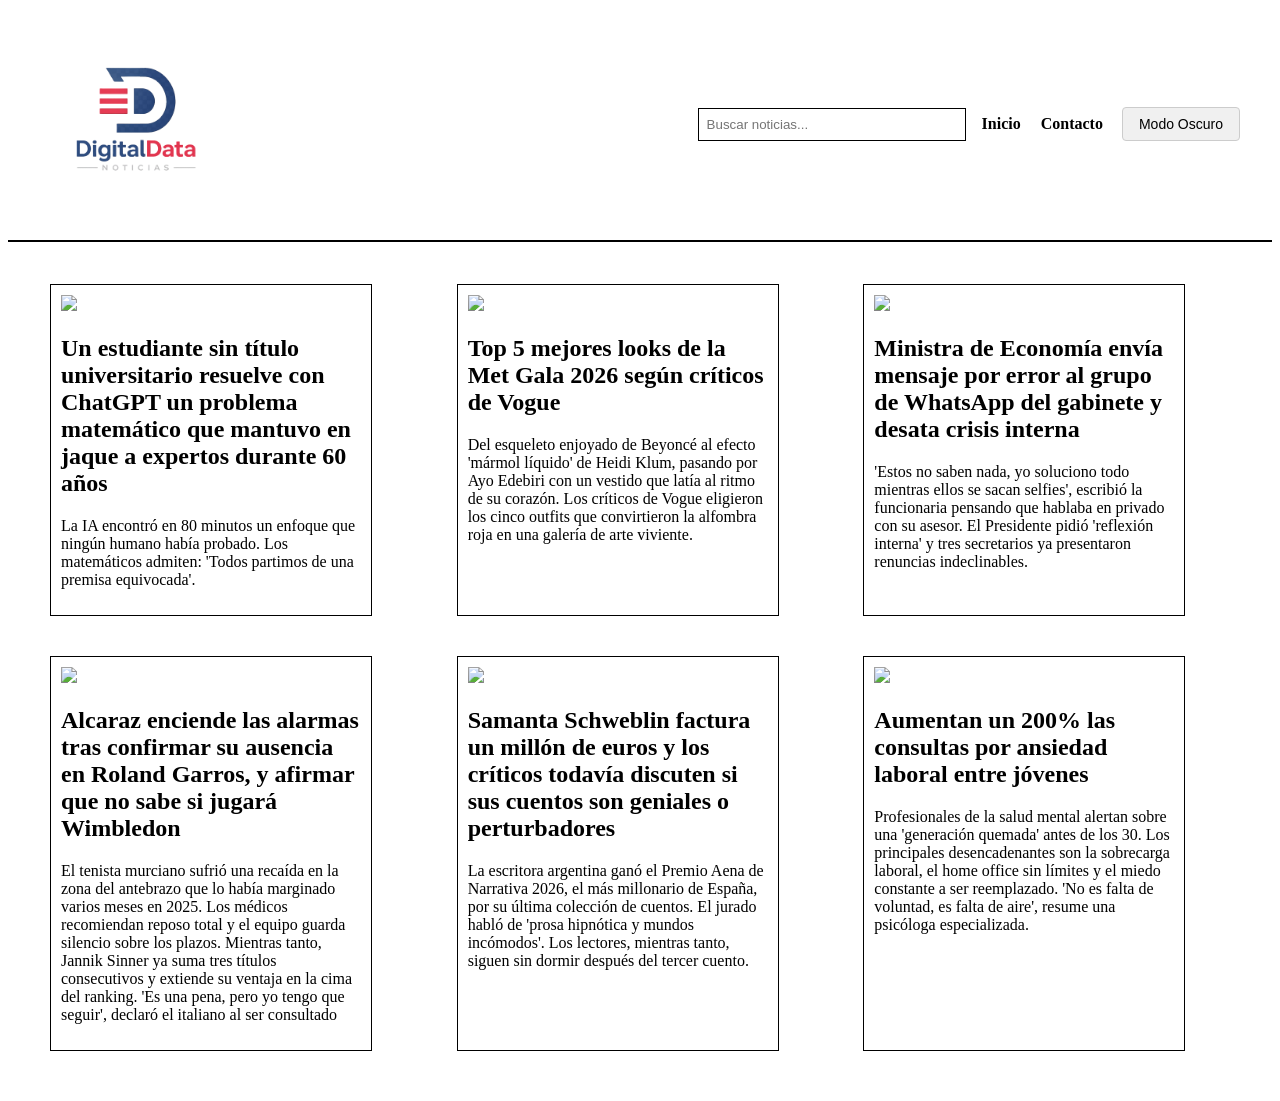
==== index.html @ 7c07e156 "Fix: merge concluido de la rama" ====
<!DOCTYPE html>
<html lang="en">
<head>
    <meta charset="UTF-8">
    <meta name="viewport" content="width=device-width, initial-scale=1.0">
    <title>Portal de Noticias - DigitalData</title>
    <link rel="stylesheet" href="css/style.css">
    <link rel="stylesheet" href="css/dark_mode.css">
</head>
<body>
    <header class="header-principal">
        <img src="assets/imagen_logo.png" alt="Logo DigitalData" id="imagen_logo">
        <section class="contenedor-buscador">
            <input type="text" id="buscador" placeholder="Buscar noticias...">
        </section>
        <nav class="menu">
            <a href="#">Inicio</a>
            <a href="#">Contacto</a>
        </nav>
    </header>

    <main id="contenedor-noticias"> </main>
    <script src="js/main.js"></script>
    <script src="js/dark_mode.js"></script>
</body>
</html>
---- css/style.css ----
.header-principal {
    display: flex; 
    justify-content: space-between; 
    align-items: center;
    padding: 1rem 2rem;
    background-color: white;
    border-bottom: 2px solid black;
    position: relative;
}

#imagen_logo{
   margin-right: auto;       
    width: 200px;       
    height: auto;
}

.contenedor-buscador input {
    padding: 0.5rem;
    width: 250px;
    border: 1px solid black;
}

.menu a {
    text-decoration: none;
    color: black;
    margin-left: 1rem;
    font-weight: bold;
}

body {
    transition: background 0.4s, color 0.4s;
}

#contenedor-noticias {
    display: grid; 
    grid-template-columns: repeat(3, 1fr); 
    gap: 20px; 
    padding: 2rem;
}

.noticia-card {
    border: 1px solid black;
    padding: 1rem;
    background-color: white;
    display: flex;
    flex-direction: column;
}

.noticia-card:hover { 
    transform: scale(1.08);
    box-shadow: 0px 10px 20px rgba(0, 0, 0, 0.4);
}
---- css/dark_mode.css ----
body {
    background-color: #ffffff;
    color: #000000;
}

body.modo-oscuro {
    background-color: #1a1a1a;
    color: #ffffff;
}

body.modo-oscuro .header-principal {
    background-color: #000000;
    color: #ffffff;
    border-color: #555555;
}

body.modo-oscuro .contenedor-buscador input {
    background-color: #333333;
    color: #ffffff;
    border-color: #555555;
}

body.modo-oscuro .menu a {
    color: #ffffff;
}

body.modo-oscuro .noticia-card {
    background-color: #2d2d2d;
    border-color: #555555;
    color: #ffffff;
}

.tema-boton {
    padding: 8px 16px;
    margin-left: 15px;
    cursor: pointer;
    font-size: 14px;
    border-radius: 4px;
    border: 1px solid #ccc;
    background-color: #f0f0f0;
    color: #000000;
    transition: background-color 0.3s ease, color 0.3s ease, border-color 0.3s ease;
}

body.modo-oscuro .tema-boton {
    background-color: #333333;
    color: #ffffff;
    border-color: #555555;
}
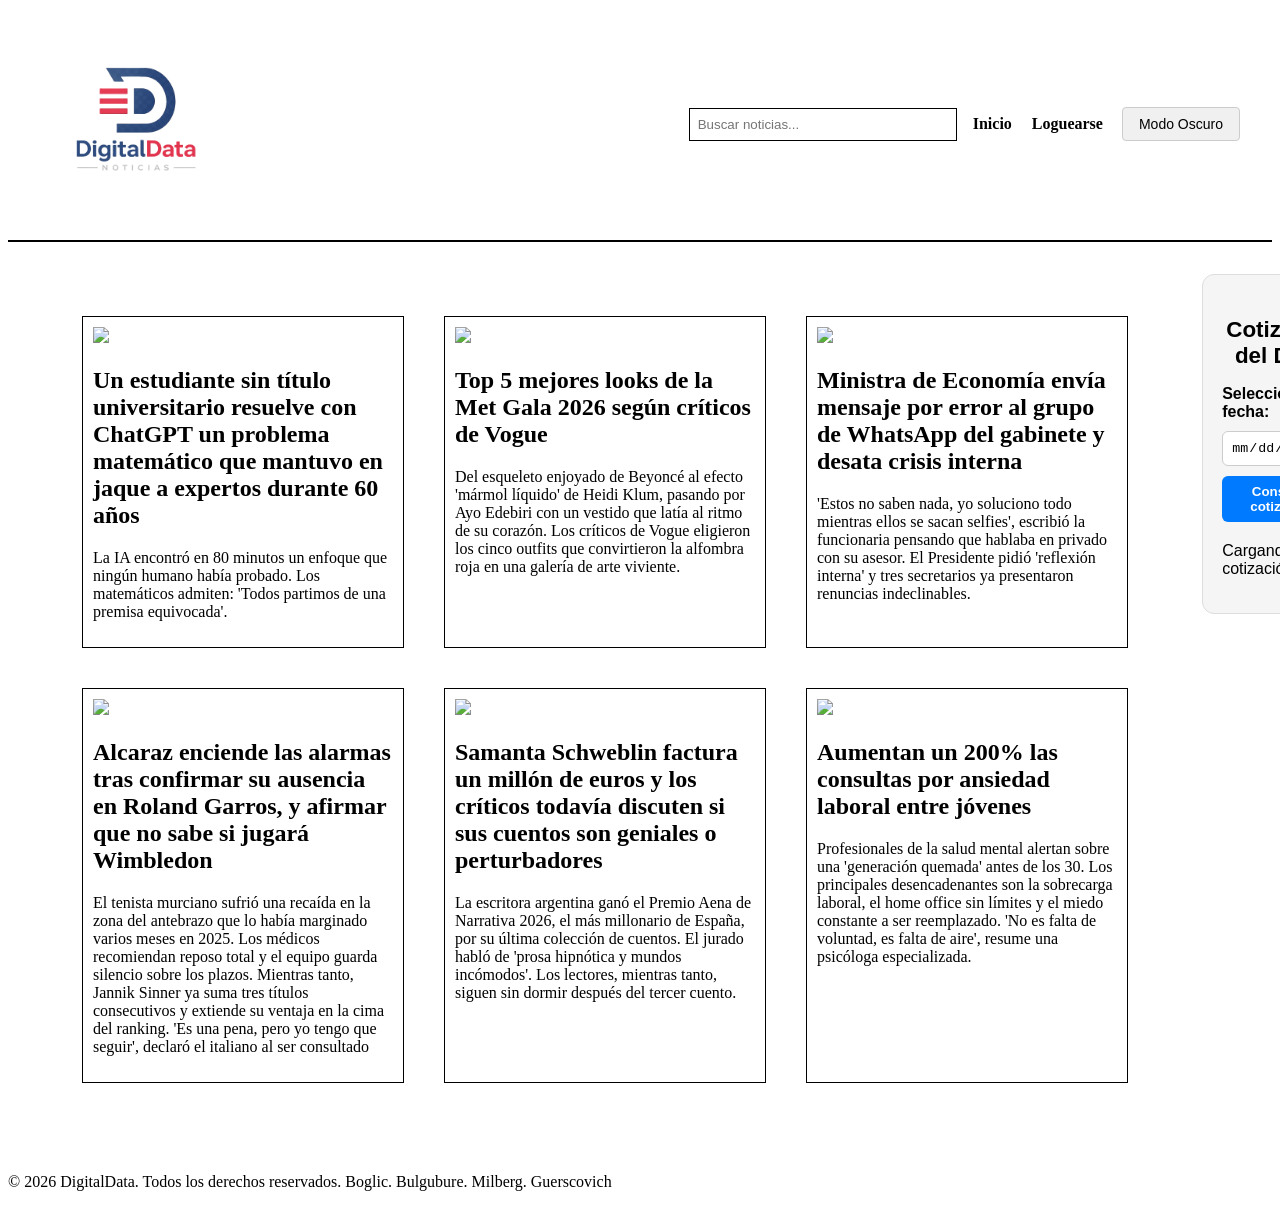
==== commit 7a9caf2f: "Merge pull request #12 from kevdea247/FIX-LOGIN-ADMIN-IMPL se fixea funcion en login y se agrega con" ====
--- a/index.html
+++ b/index.html
@@ -1,26 +1,50 @@
 <!DOCTYPE html>
 <html lang="en">
-<head>
+<head> 
     <meta charset="UTF-8">
     <meta name="viewport" content="width=device-width, initial-scale=1.0">
     <title>Portal de Noticias - DigitalData</title>
     <link rel="stylesheet" href="css/style.css">
     <link rel="stylesheet" href="css/dark_mode.css">
-</head>
+    <link rel="stylesheet" href="css/api_dolar.css">
+ </head>
 <body>
     <header class="header-principal">
         <img src="assets/imagen_logo.png" alt="Logo DigitalData" id="imagen_logo">
         <section class="contenedor-buscador">
             <input type="text" id="buscador" placeholder="Buscar noticias...">
         </section>
+     
         <nav class="menu">
             <a href="#">Inicio</a>
-            <a href="#">Contacto</a>
+            <a href="admin.html">Loguearse</a>
         </nav>
     </header>
 
-    <main id="contenedor-noticias"> </main>
+    <section id="contenedor-principal"> 
+        <main id="contenedor-noticias"> </main>
+        
+        <aside id="aside" class="aside-dolar">
+                <h3>Cotización del Dólar</h3>
+
+                <form id="form-dolar">
+                    <label for="fecha-dolar">Seleccioná una fecha: </label>
+                    <input type="date" id="fecha-dolar" name="fecha" max="2026-05-22" required>
+                    <button type="submit">Consultar cotización</button>
+                </form>
+                
+                <section id="contenedor-cotizaciones">
+                    <p>Cargando última cotización </p>
+                </section>
+        </aside>
+    
+    </section>
+    <footer>
+    <p>&copy; 2026 DigitalData. Todos los derechos reservados. Boglic. Bulgubure. Milberg. Guerscovich </p>
+    </footer>
+
     <script src="js/main.js"></script>
     <script src="js/dark_mode.js"></script>
+    <script src="js/api_dolar.js"></script> 
 </body>
 </html>
--- a/css/api_dolar.css
+++ b/css/api_dolar.css
@@ -0,0 +1,117 @@
+#contenedor-principal {
+    display: flex;
+    gap: 2rem;
+    padding: 2rem;
+    max-width: 1400px;
+    margin: 0 auto;
+}
+
+#contenedor-noticias {
+    flex: 3;
+    display: grid;
+    grid-template-columns: repeat(3, 1fr);
+    gap: 20px;
+}
+
+/* Estilos del aside */
+.aside-dolar {
+    flex: 1;
+    background-color: #f5f5f5;
+    border-radius: 12px;
+    padding: 1.2rem;
+    height: fit-content;
+    position: sticky;
+    top: 1rem;
+    border: 1px solid #ddd;
+    font-family: Arial, sans-serif;
+}
+
+.aside-dolar h3 {
+    font-size: 1.4rem;
+    margin-bottom: 1rem;
+    text-align: center;
+}
+
+.aside-dolar form {
+    display: flex;
+    flex-direction: column;
+    gap: 10px;
+    margin-bottom: 20px;
+}
+
+.aside-dolar label {
+    font-weight: bold;
+}
+
+.aside-dolar input {
+    padding: 8px;
+    border: 1px solid #ccc;
+    border-radius: 6px;
+}
+
+.aside-dolar button {
+    padding: 8px;
+    background-color: #007bff;
+    color: white;
+    border: none;
+    border-radius: 6px;
+    cursor: pointer;
+    font-weight: bold;
+}
+
+.aside-dolar button:hover {
+    background-color: #0056b3;
+}
+
+#resultado-dolar {
+    margin-top: 15px;
+}
+
+#resultado-dolar p {
+    margin: 8px 0;
+}
+
+.fecha-consulta {
+    font-size: 0.7rem;
+    color: #666;
+    text-align: center;
+    margin-top: 12px;
+}
+
+/* Modo oscuro */
+body.modo-oscuro .aside-dolar {
+    background-color: #2d2d2d;
+    border-color: #555;
+    color: #eee;
+}
+
+body.modo-oscuro .aside-dolar input {
+    background-color: #333;
+    color: #fff;
+    border-color: #555;
+}
+
+body.modo-oscuro .fecha-consulta {
+    color: #aaa;
+}
+
+/* Responsive */
+@media (max-width: 900px) {
+    #contenedor-principal {
+        flex-direction: column;
+    }
+    
+    #contenedor-noticias {
+        grid-template-columns: repeat(2, 1fr);
+    }
+    
+    .aside-dolar {
+        position: static;
+    }
+}
+
+@media (max-width: 600px) {
+    #contenedor-noticias {
+        grid-template-columns: 1fr;
+    }
+}
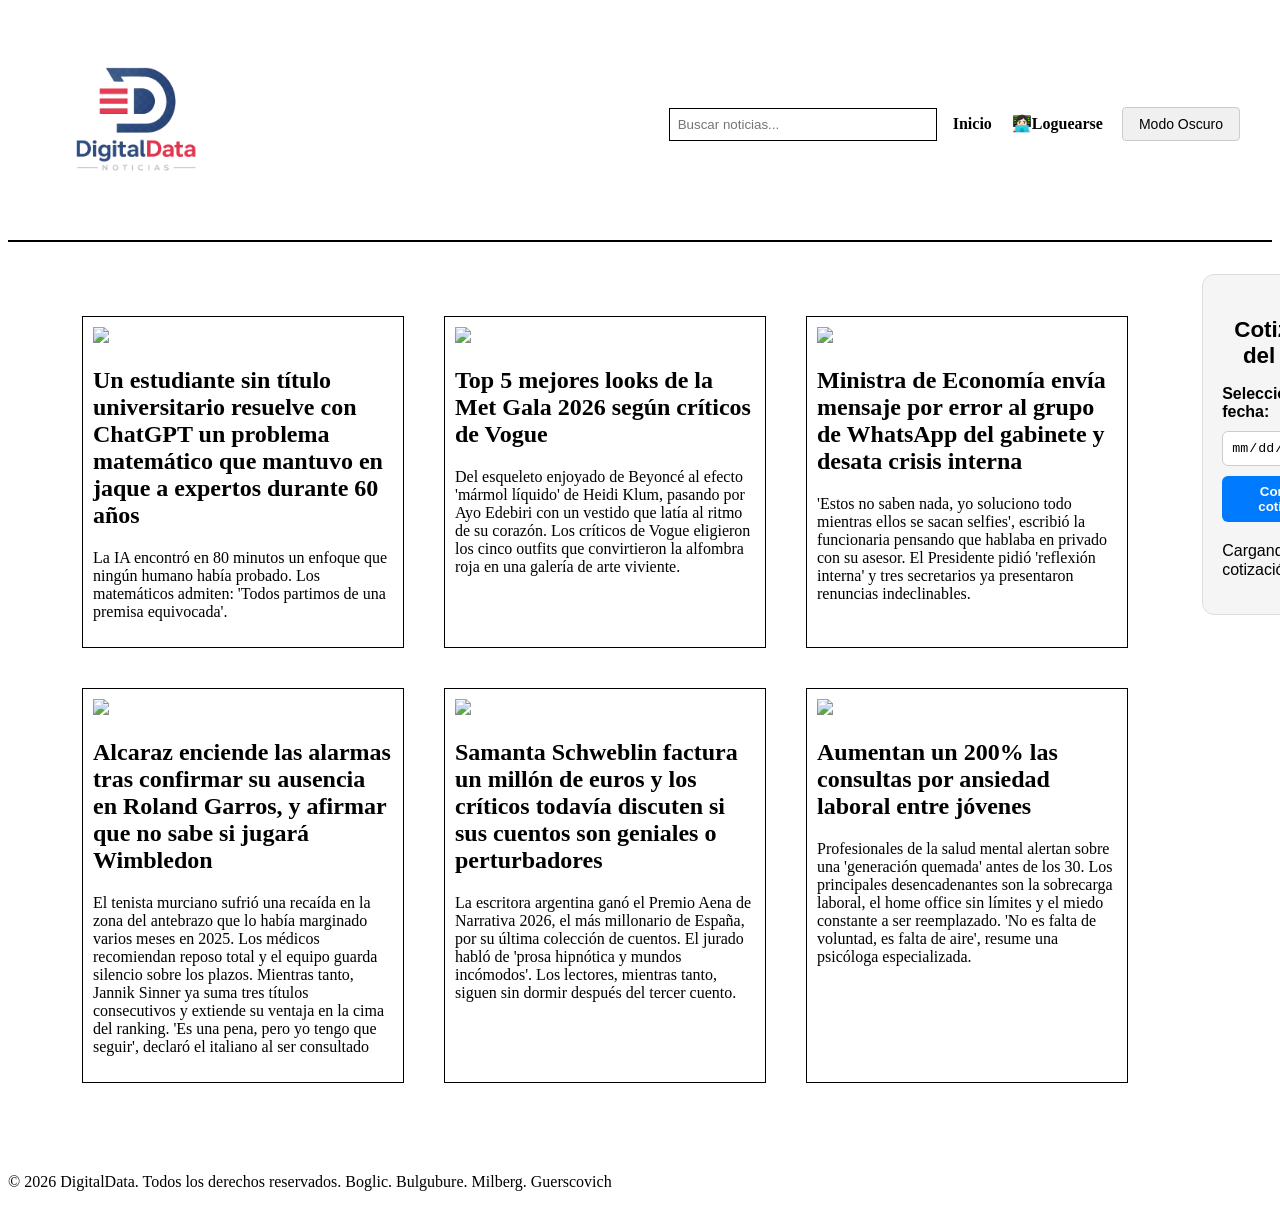
==== commit a90e2738: "Merge pull request #13 from kevdea247/formatear-fecha Se implementó nueva branch para la función for" ====
--- a/index.html
+++ b/index.html
@@ -17,7 +17,7 @@
      
         <nav class="menu">
             <a href="#">Inicio</a>
-            <a href="admin.html">Loguearse</a>
+            <a href="admin.html"> 👩🏻‍💻Loguearse</a>
         </nav>
     </header>
 
@@ -29,12 +29,12 @@
 
                 <form id="form-dolar">
                     <label for="fecha-dolar">Seleccioná una fecha: </label>
-                    <input type="date" id="fecha-dolar" name="fecha" max="2026-05-22" required>
+                    <input type="date" id="fecha-dolar" name="fecha" max="${today.toISOString().split('T')[0]}" required>
                     <button type="submit">Consultar cotización</button>
                 </form>
                 
                 <section id="contenedor-cotizaciones">
-                    <p>Cargando última cotización </p>
+                    <p>Cargando última cotización⏳...</p>
                 </section>
         </aside>
     
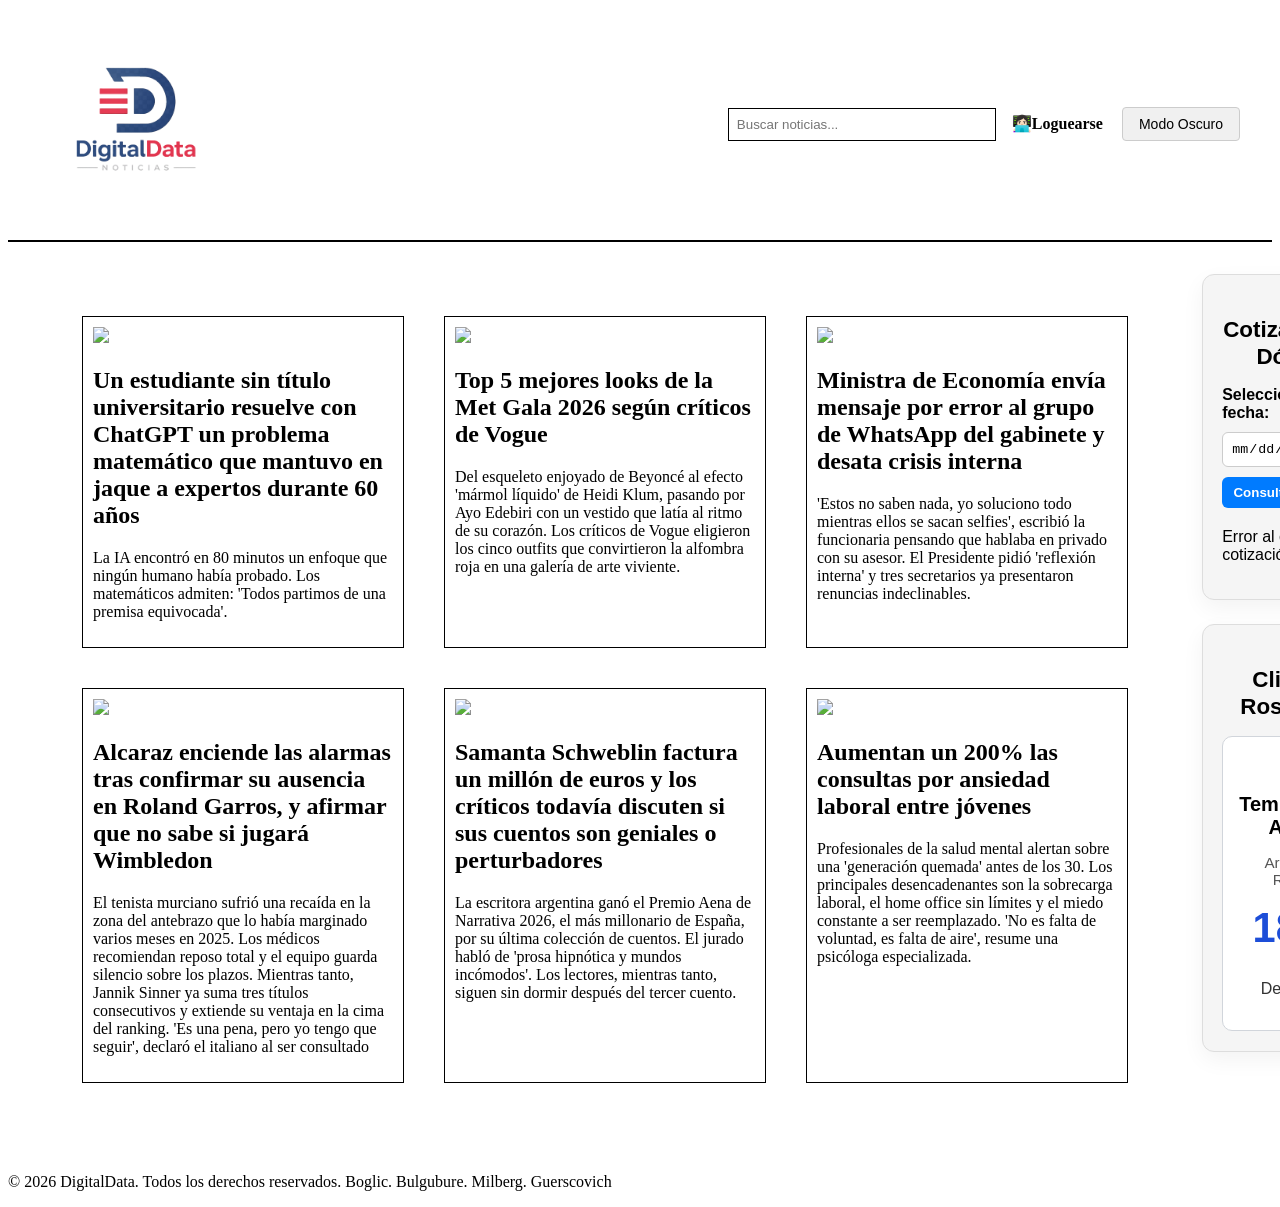
==== commit 753f2db1: "integracion de API externa de clima en tiempo real" ====
--- a/index.html
+++ b/index.html
@@ -6,7 +6,7 @@
     <title>Portal de Noticias - DigitalData</title>
     <link rel="stylesheet" href="css/style.css">
     <link rel="stylesheet" href="css/dark_mode.css">
-    <link rel="stylesheet" href="css/api_dolar.css">
+    <link rel="stylesheet" href="css/api_externas.css">
  </head>
 <body>
     <header class="header-principal">
@@ -16,26 +16,34 @@
         </section>
      
         <nav class="menu">
-            <a href="#">Inicio</a>
-            <a href="admin.html"> 👩🏻‍💻Loguearse</a>
+            <a href="admin.html" id="enlace-login"> 👩🏻‍💻Loguearse</a>
         </nav>
     </header>
 
     <section id="contenedor-principal"> 
         <main id="contenedor-noticias"> </main>
         
-        <aside id="aside" class="aside-dolar">
-                <h3>Cotización del Dólar</h3>
+        <aside id="aside">
+            <section class="aside-card aside-dolar">
+                <h3>Cotización del Dólar💵</h3>
 
                 <form id="form-dolar">
                     <label for="fecha-dolar">Seleccioná una fecha: </label>
-                    <input type="date" id="fecha-dolar" name="fecha" max="${today.toISOString().split('T')[0]}" required>
+                    <input type="date" id="fecha-dolar" name="fecha" max="" required>
                     <button type="submit">Consultar cotización</button>
                 </form>
                 
                 <section id="contenedor-cotizaciones">
                     <p>Cargando última cotización⏳...</p>
                 </section>
+            </section>
+
+            <section class="aside-card aside-clima">
+                <h3>Clima de Rosario ☀️</h3>
+                <section id="clima-container" class="clima-box">
+                    <p class="cargando">Consultando satélite meteorológico...</p>
+                </section>
+            </section>
         </aside>
     
     </section>
@@ -45,6 +53,6 @@
 
     <script src="js/main.js"></script>
     <script src="js/dark_mode.js"></script>
-    <script src="js/api_dolar.js"></script> 
+    <script src="js/api_externas.js"></script> 
 </body>
 </html>
--- a/css/api_externas.css
+++ b/css/api_externas.css
@@ -0,0 +1,219 @@
+#contenedor-principal {
+    display: flex;
+    gap: 2rem;
+    padding: 2rem;
+    max-width: 1400px;
+    margin: 0 auto;
+}
+
+#contenedor-noticias {
+    flex: 3;
+    display: grid;
+    grid-template-columns: repeat(3, 1fr);
+    gap: 20px;
+}
+
+/* Estilos del aside */
+#aside {
+    flex: 1;
+    display: flex;
+    flex-direction: column;
+    gap: 1.5rem;
+}
+
+.aside-card {
+    background-color: #f5f5f5;
+    border-radius: 12px;
+    padding: 1.2rem;
+    border: 1px solid #ddd;
+    font-family: Arial, sans-serif;
+    box-shadow: 0 8px 22px rgba(0,0,0,0.05);
+}
+
+.aside-card h3 {
+    font-size: 1.4rem;
+    margin-bottom: 1rem;
+    text-align: center;
+}
+
+.aside-dolar {
+    position: sticky;
+    top: 1rem;
+}
+
+.aside-dolar form {
+    display: flex;
+    flex-direction: column;
+    gap: 10px;
+    margin-bottom: 20px;
+}
+
+.aside-clima {
+    min-height: 220px;
+}
+
+.clima-box {
+    background: #ffffff;
+    border-radius: 10px;
+    padding: 1rem;
+    border: 1px solid #d1d5db;
+}
+
+.clima-header {
+    text-align: center;
+    margin-bottom: 1rem;
+}
+
+.clima-titulo {
+    font-size: 1.25rem;
+    margin-bottom: 0.3rem;
+}
+
+.clima-ubicacion {
+    font-size: 0.95rem;
+    color: #555;
+}
+
+.clima-cuerpo {
+    display: flex;
+    flex-direction: column;
+    align-items: center;
+    gap: 0.75rem;
+}
+
+.clima-grados {
+    font-size: 2.6rem;
+    font-weight: 700;
+    color: #1d4ed8;
+}
+
+.clima-estado {
+    font-size: 1rem;
+    color: #333;
+}
+
+.aside-dolar label {
+    font-weight: bold;
+}
+
+.aside-dolar input {
+    padding: 8px;
+    border: 1px solid #ccc;
+    border-radius: 6px;
+}
+
+.aside-dolar button {
+    padding: 8px;
+    background-color: #007bff;
+    color: white;
+    border: none;
+    border-radius: 6px;
+    cursor: pointer;
+    font-weight: bold;
+}
+
+.aside-dolar button:hover {
+    background-color: #0056b3;
+}
+
+#resultado-dolar {
+    margin-top: 15px;
+}
+
+#resultado-dolar p {
+    margin: 8px 0;
+}
+
+.fecha-consulta {
+    font-size: 0.7rem;
+    color: #666;
+    text-align: center;
+    margin-top: 12px;
+}
+
+/* Modo oscuro */
+body.modo-oscuro .aside-card {
+    background-color: #2d2d2d;
+    border-color: #555;
+    color: #eee;
+}
+
+body.modo-oscuro .aside-card input,
+body.modo-oscuro .aside-card button {
+    background-color: #333;
+    color: #fff;
+    border-color: #555;
+}
+
+body.modo-oscuro .clima-box {
+    background-color: #252525;
+    border-color: #444;
+}
+
+body.modo-oscuro .fecha-consulta {
+    color: #aaa;
+}
+
+/* Responsive */
+@media (max-width: 900px) {
+    .header-principal {
+        flex-direction: column;
+        align-items: flex-start;
+        gap: 1rem;
+        padding: 1rem;
+    }
+
+    .contenedor-buscador,
+    .menu {
+        width: 100%;
+    }
+
+    .contenedor-buscador input {
+        width: 100%;
+        max-width: none;
+    }
+
+    #contenedor-principal {
+        flex-direction: column;
+        gap: 1.5rem;
+        padding: 1rem;
+    }
+    
+    #contenedor-noticias {
+        grid-template-columns: repeat(2, 1fr);
+    }
+    
+    .aside-dolar {
+        order: -1;
+        width: 100%;
+        position: static;
+    }
+}
+
+@media (max-width: 600px) {
+    .header-principal {
+        align-items: stretch;
+    }
+
+    .header-principal img {
+        width: 140px;
+        max-width: 100%;
+        margin: 0;
+    }
+
+    .menu {
+        justify-content: flex-start;
+    }
+
+    .contenedor-buscador input {
+        width: 100%;
+    }
+
+    #contenedor-noticias {
+        grid-template-columns: 1fr;
+    }
+
+    .aside-dolar {
+        padding: 1rem;
+    }
+}
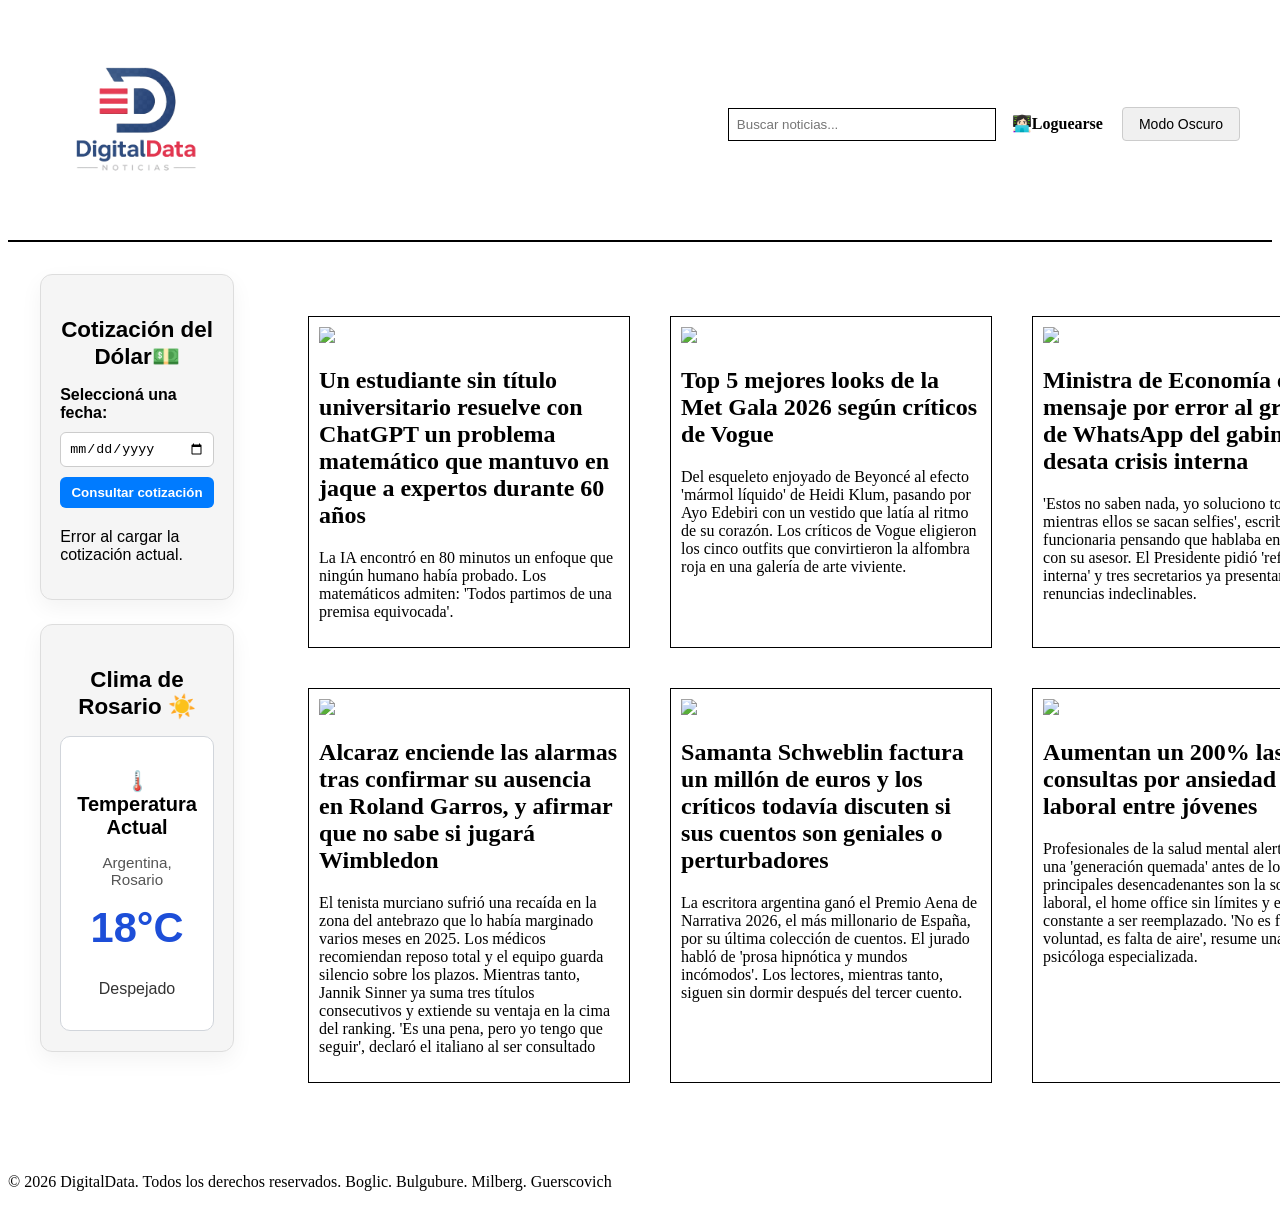
==== commit aeebe943: "correccion de responsive de la seccion clima" ====
--- a/index.html
+++ b/index.html
@@ -21,8 +21,6 @@
     </header>
 
     <section id="contenedor-principal"> 
-        <main id="contenedor-noticias"> </main>
-        
         <aside id="aside">
             <section class="aside-card aside-dolar">
                 <h3>Cotización del Dólar💵</h3>
@@ -45,6 +43,8 @@
                 </section>
             </section>
         </aside>
+
+        <main id="contenedor-noticias"> </main>
     
     </section>
     <footer>
--- a/css/api_externas.css
+++ b/css/api_externas.css
@@ -19,6 +19,9 @@
     display: flex;
     flex-direction: column;
     gap: 1.5rem;
+    position: sticky;
+    top: 1rem;
+    align-self: flex-start;
 }
 
 .aside-card {
@@ -37,8 +40,7 @@
 }
 
 .aside-dolar {
-    position: sticky;
-    top: 1rem;
+    position: relative;
 }
 
 .aside-dolar form {
@@ -179,14 +181,17 @@
         padding: 1rem;
     }
     
+    #aside {
+        position: static;
+        width: 100%;
+    }
+
+    .aside-card {
+        width: 100%;
+    }
+    
     #contenedor-noticias {
         grid-template-columns: repeat(2, 1fr);
-    }
-    
-    .aside-dolar {
-        order: -1;
-        width: 100%;
-        position: static;
     }
 }
 
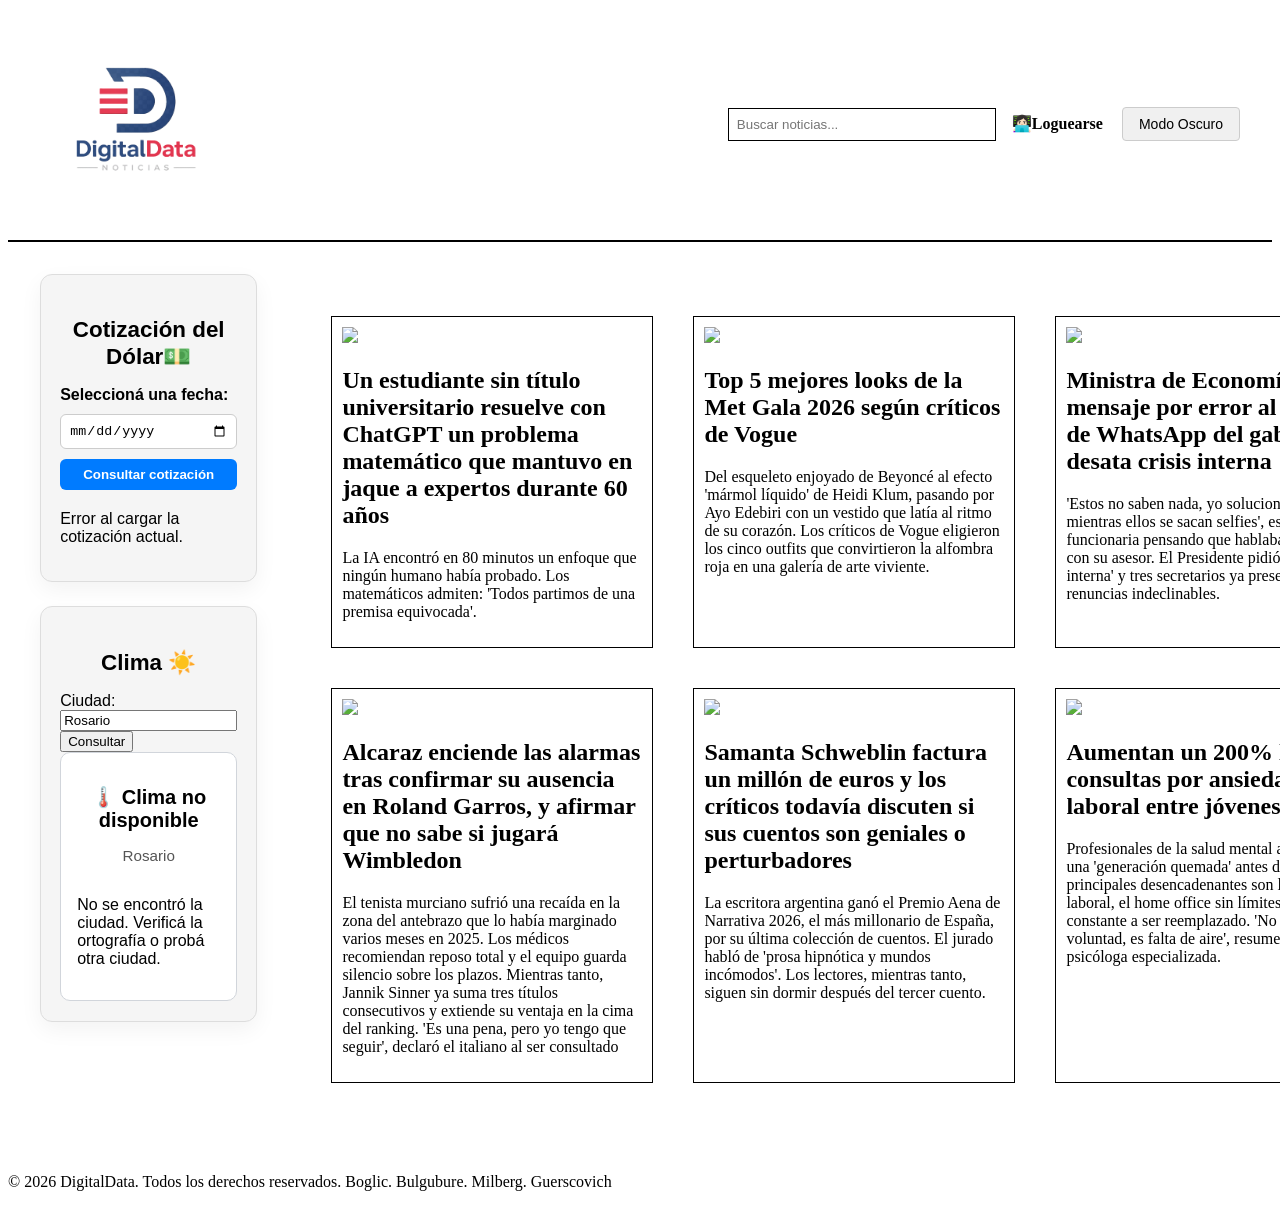
==== commit 37026025: "agregar seleccion dinamica de multiples ciudades para consulta del clima" ====
--- a/index.html
+++ b/index.html
@@ -37,7 +37,12 @@
             </section>
 
             <section class="aside-card aside-clima">
-                <h3>Clima de Rosario ☀️</h3>
+                <h3>Clima ☀️</h3>
+                <form id="form-clima" class="clima-form">
+                    <label for="ciudad-clima">Ciudad:</label>
+                    <input type="text" id="ciudad-clima" placeholder="Rosario" value="Rosario">
+                    <button type="submit">Consultar</button>
+                </form>
                 <section id="clima-container" class="clima-box">
                     <p class="cargando">Consultando satélite meteorológico...</p>
                 </section>
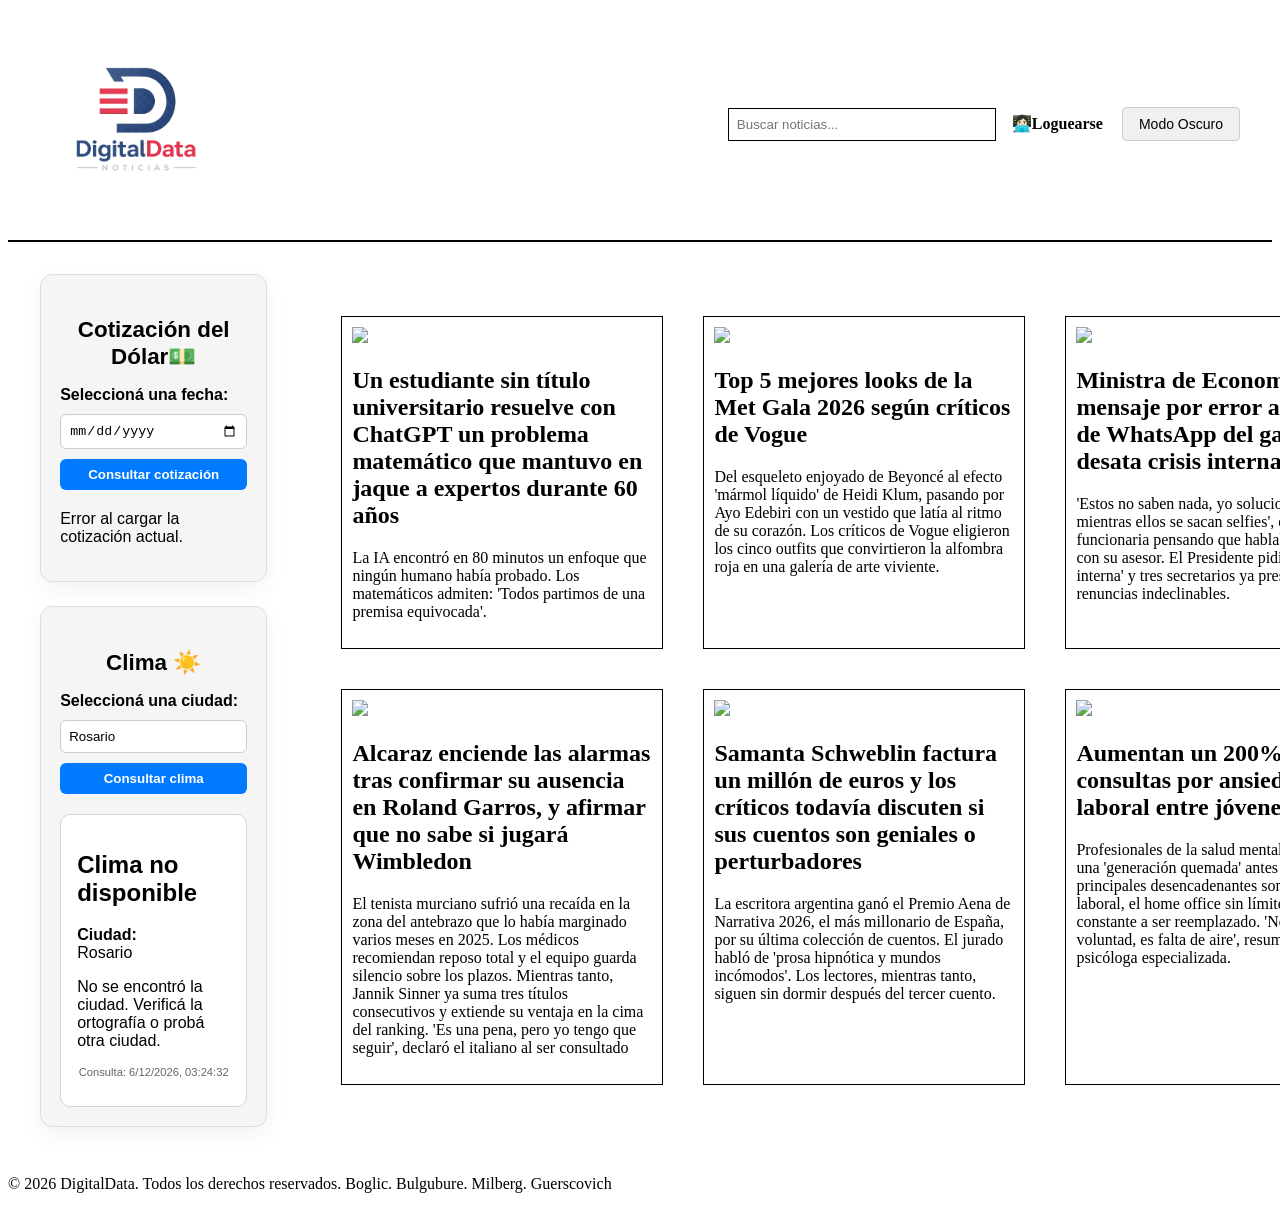
==== commit 95857dce: "ajuste de estilos visuales de la seccion clima" ====
--- a/index.html
+++ b/index.html
@@ -38,10 +38,10 @@
 
             <section class="aside-card aside-clima">
                 <h3>Clima ☀️</h3>
-                <form id="form-clima" class="clima-form">
-                    <label for="ciudad-clima">Ciudad:</label>
+                <form id="form-clima">
+                    <label for="ciudad-clima">Seleccioná una ciudad:</label>
                     <input type="text" id="ciudad-clima" placeholder="Rosario" value="Rosario">
-                    <button type="submit">Consultar</button>
+                    <button type="submit">Consultar clima</button>
                 </form>
                 <section id="clima-container" class="clima-box">
                     <p class="cargando">Consultando satélite meteorológico...</p>
--- a/css/api_externas.css
+++ b/css/api_externas.css
@@ -43,7 +43,7 @@
     position: relative;
 }
 
-.aside-dolar form {
+.aside-card form {
     display: flex;
     flex-direction: column;
     gap: 10px;
@@ -61,50 +61,17 @@
     border: 1px solid #d1d5db;
 }
 
-.clima-header {
-    text-align: center;
-    margin-bottom: 1rem;
-}
-
-.clima-titulo {
-    font-size: 1.25rem;
-    margin-bottom: 0.3rem;
-}
-
-.clima-ubicacion {
-    font-size: 0.95rem;
-    color: #555;
-}
-
-.clima-cuerpo {
-    display: flex;
-    flex-direction: column;
-    align-items: center;
-    gap: 0.75rem;
-}
-
-.clima-grados {
-    font-size: 2.6rem;
-    font-weight: 700;
-    color: #1d4ed8;
-}
-
-.clima-estado {
-    font-size: 1rem;
-    color: #333;
-}
-
-.aside-dolar label {
+.aside-card label {
     font-weight: bold;
 }
 
-.aside-dolar input {
+.aside-card input {
     padding: 8px;
     border: 1px solid #ccc;
     border-radius: 6px;
 }
 
-.aside-dolar button {
+.aside-card button {
     padding: 8px;
     background-color: #007bff;
     color: white;
@@ -114,7 +81,7 @@
     font-weight: bold;
 }
 
-.aside-dolar button:hover {
+.aside-card button:hover {
     background-color: #0056b3;
 }
 
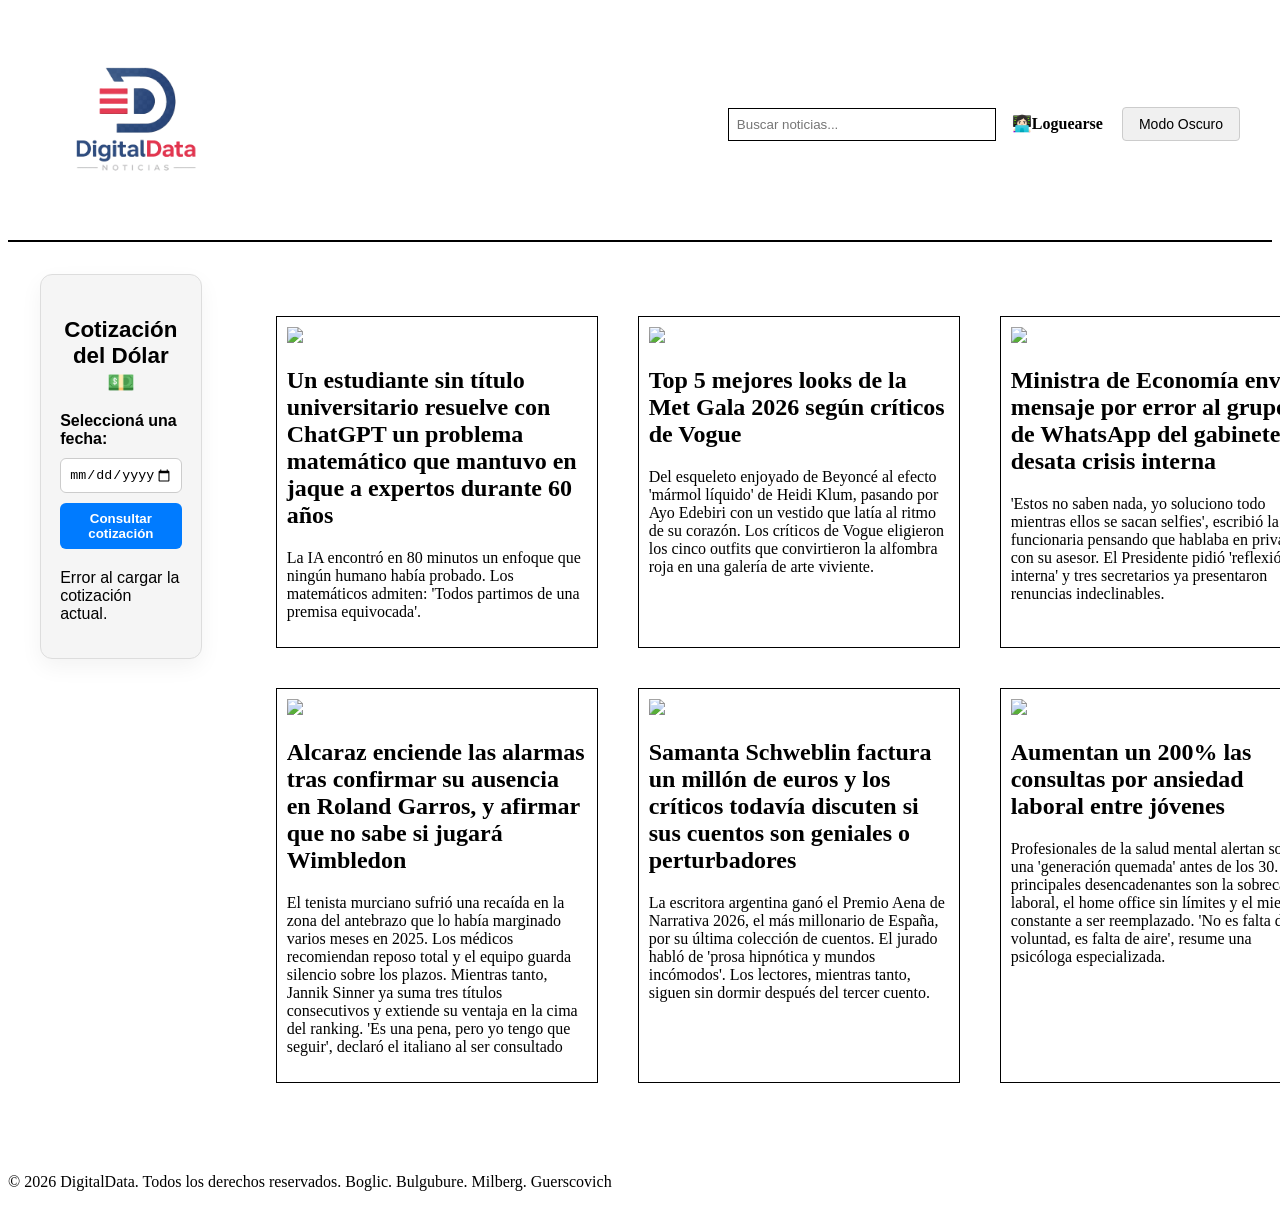
==== commit 0bfdfd76: "limpieza temporal de la funcionalidad del clima" ====
--- a/index.html
+++ b/index.html
@@ -36,17 +36,6 @@
                 </section>
             </section>
 
-            <section class="aside-card aside-clima">
-                <h3>Clima ☀️</h3>
-                <form id="form-clima">
-                    <label for="ciudad-clima">Seleccioná una ciudad:</label>
-                    <input type="text" id="ciudad-clima" placeholder="Rosario" value="Rosario">
-                    <button type="submit">Consultar clima</button>
-                </form>
-                <section id="clima-container" class="clima-box">
-                    <p class="cargando">Consultando satélite meteorológico...</p>
-                </section>
-            </section>
         </aside>
 
         <main id="contenedor-noticias"> </main>
--- a/css/api_externas.css
+++ b/css/api_externas.css
@@ -48,17 +48,6 @@
     flex-direction: column;
     gap: 10px;
     margin-bottom: 20px;
-}
-
-.aside-clima {
-    min-height: 220px;
-}
-
-.clima-box {
-    background: #ffffff;
-    border-radius: 10px;
-    padding: 1rem;
-    border: 1px solid #d1d5db;
 }
 
 .aside-card label {
@@ -112,11 +101,6 @@
     background-color: #333;
     color: #fff;
     border-color: #555;
-}
-
-body.modo-oscuro .clima-box {
-    background-color: #252525;
-    border-color: #444;
 }
 
 body.modo-oscuro .fecha-consulta {
